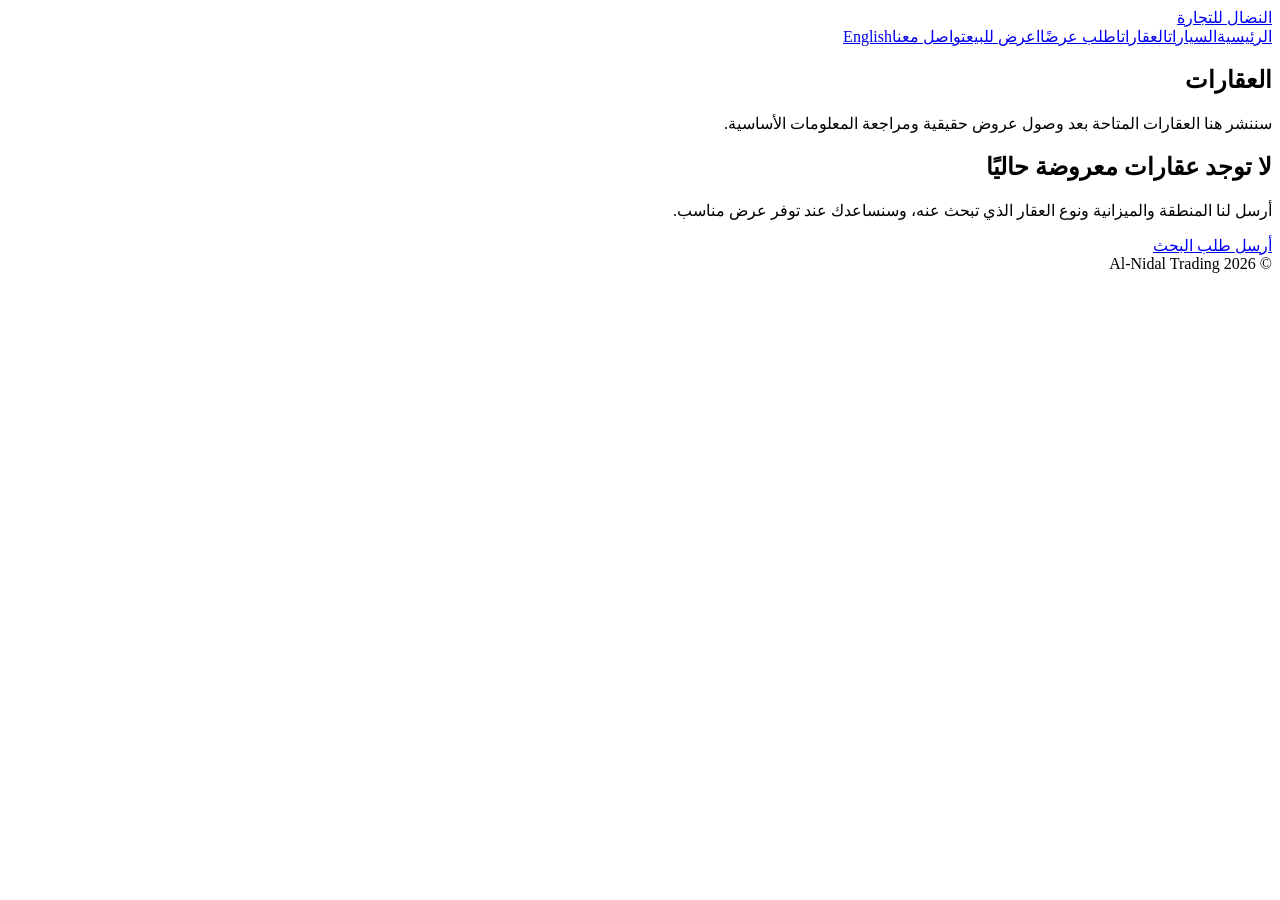
==== properties.html @ a13487aa "Add files via upload" ====
<!doctype html><html lang="ar" dir="rtl"><head><meta charset="utf-8"><meta name="viewport" content="width=device-width,initial-scale=1"><title>العقارات | النضال للتجارة</title><link rel="stylesheet" href="assets/style.css"></head><body>
<header><div class="container nav"><a class="brand" href="index.html">النضال <span>للتجارة</span></a><nav><a href="index.html">الرئيسية</a><a href="vehicles.html">السيارات</a><a class="active" href="properties.html">العقارات</a><a href="request.html">اطلب عرضًا</a><a href="sell.html">اعرض للبيع</a><a href="contact.html">تواصل معنا</a><a class="lang" href="en/properties.html">English</a></nav></div></header>
<main><section><div class="container"><h1 class="section-title">العقارات</h1><p class="section-sub">سننشر هنا العقارات المتاحة بعد وصول عروض حقيقية ومراجعة المعلومات الأساسية.</p><div class="notice"><h2>لا توجد عقارات معروضة حاليًا</h2><p>أرسل لنا المنطقة والميزانية ونوع العقار الذي تبحث عنه، وسنساعدك عند توفر عرض مناسب.</p><a class="btn primary" href="request.html">أرسل طلب البحث</a></div></div></section></main><footer>© 2026 Al-Nidal Trading</footer></body></html>
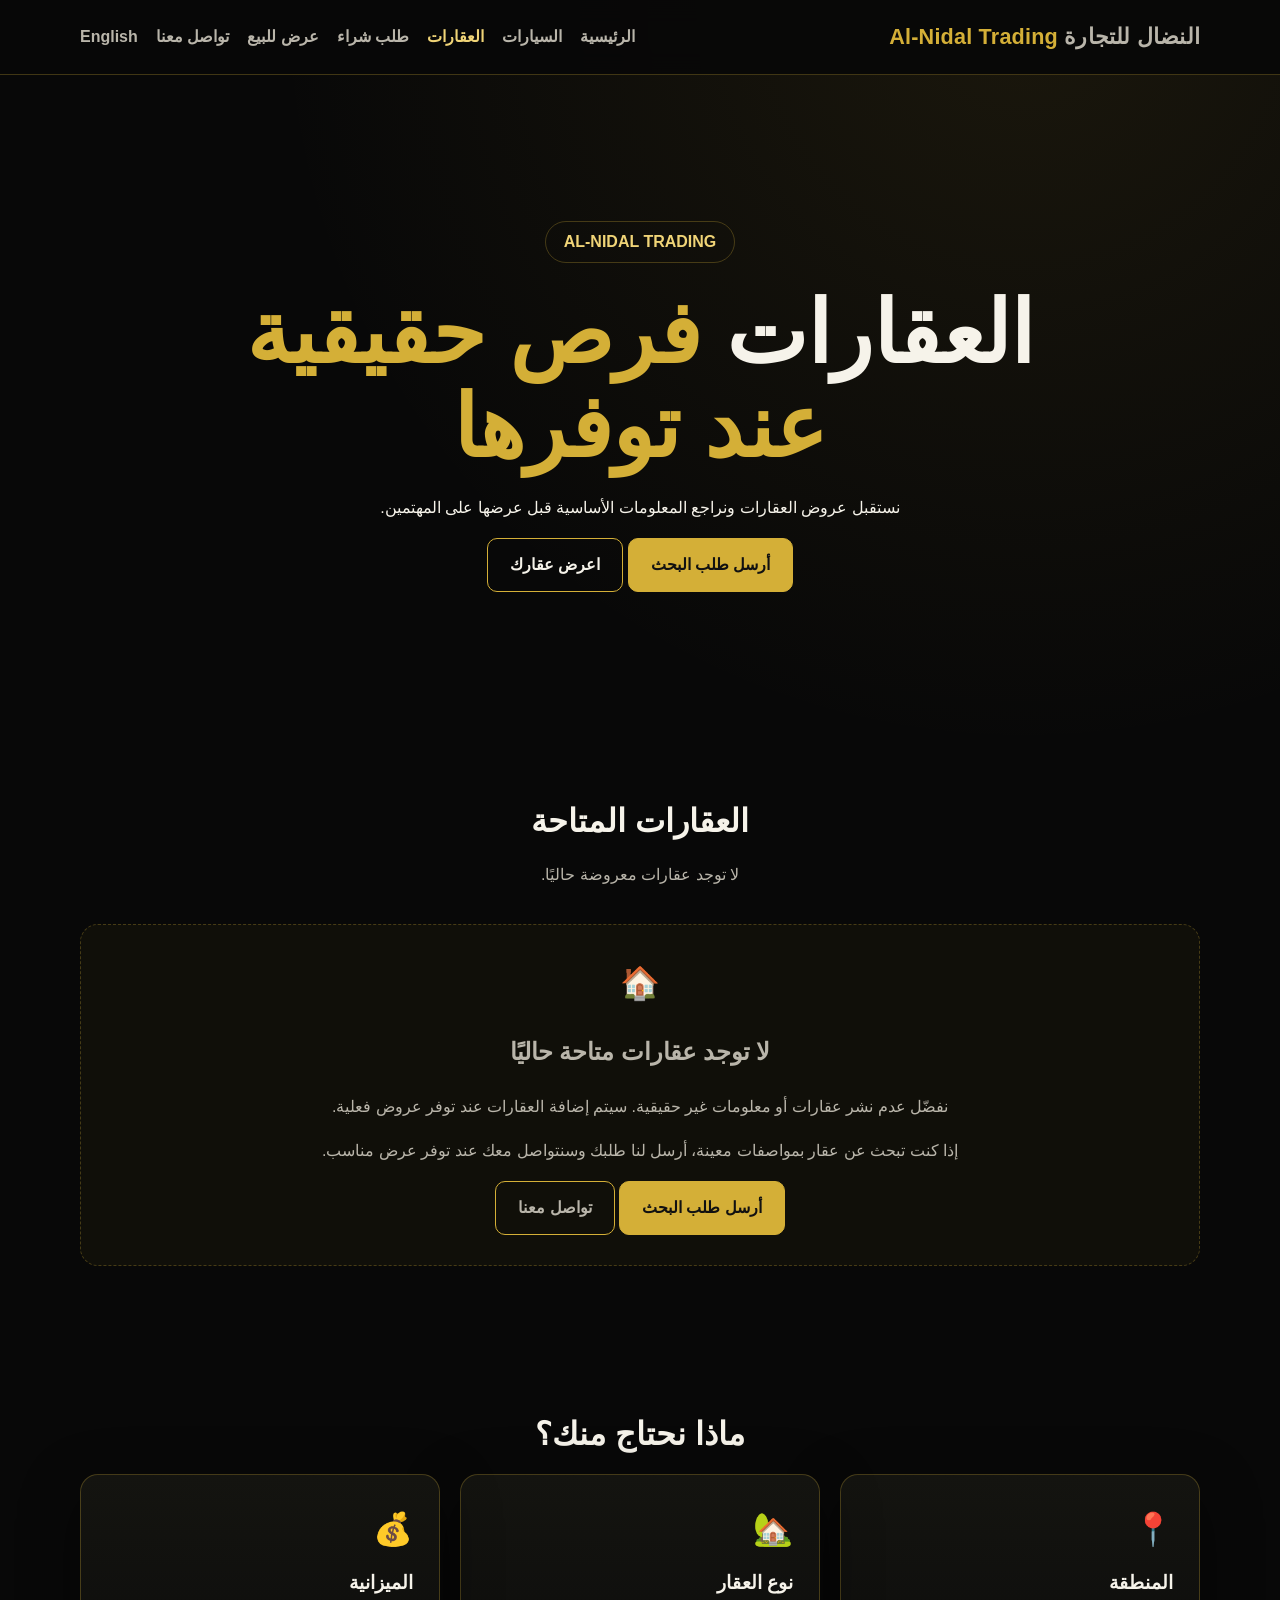
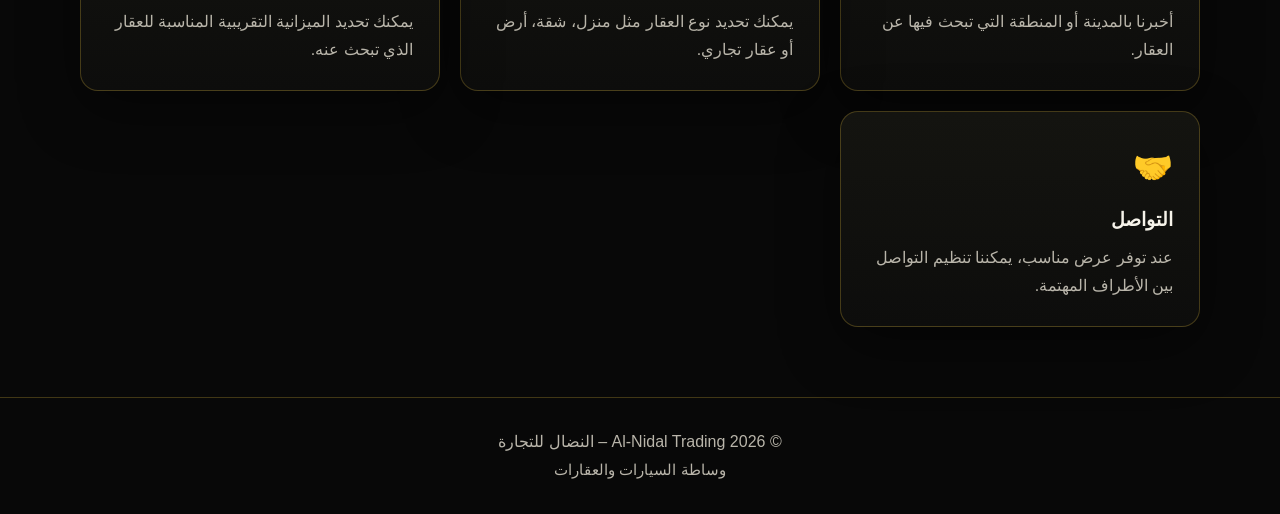
==== commit f3c63d32: "Enhance properties.html with SEO meta tags Added meta description for SEO and improved structure." ====
--- a/properties.html
+++ b/properties.html
@@ -1,3 +1,237 @@
-<!doctype html><html lang="ar" dir="rtl"><head><meta charset="utf-8"><meta name="viewport" content="width=device-width,initial-scale=1"><title>العقارات | النضال للتجارة</title><link rel="stylesheet" href="assets/style.css"></head><body>
-<header><div class="container nav"><a class="brand" href="index.html">النضال <span>للتجارة</span></a><nav><a href="index.html">الرئيسية</a><a href="vehicles.html">السيارات</a><a class="active" href="properties.html">العقارات</a><a href="request.html">اطلب عرضًا</a><a href="sell.html">اعرض للبيع</a><a href="contact.html">تواصل معنا</a><a class="lang" href="en/properties.html">English</a></nav></div></header>
-<main><section><div class="container"><h1 class="section-title">العقارات</h1><p class="section-sub">سننشر هنا العقارات المتاحة بعد وصول عروض حقيقية ومراجعة المعلومات الأساسية.</p><div class="notice"><h2>لا توجد عقارات معروضة حاليًا</h2><p>أرسل لنا المنطقة والميزانية ونوع العقار الذي تبحث عنه، وسنساعدك عند توفر عرض مناسب.</p><a class="btn primary" href="request.html">أرسل طلب البحث</a></div></div></section></main><footer>© 2026 Al-Nidal Trading</footer></body></html>+<!doctype html>
+<html lang="ar" dir="rtl">
+
+<head>
+  <meta charset="utf-8">
+  <meta name="viewport" content="width=device-width, initial-scale=1">
+
+  <meta name="description" content="العقارات - Al-Nidal Trading">
+
+  <title>العقارات | النضال للتجارة</title>
+
+  <link rel="stylesheet" href="assets/style.css">
+</head>
+
+<body>
+
+<header>
+  <div class="container nav">
+
+    <a href="index.html" class="brand">
+      النضال للتجارة
+      <span>Al-Nidal Trading</span>
+    </a>
+
+    <nav>
+      <a href="index.html">الرئيسية</a>
+      <a href="vehicles.html">السيارات</a>
+      <a href="properties.html" class="active">العقارات</a>
+      <a href="request.html">طلب شراء</a>
+      <a href="sell.html">عرض للبيع</a>
+      <a href="contact.html">تواصل معنا</a>
+      <a href="en/properties.html">English</a>
+    </nav>
+
+  </div>
+</header>
+
+
+<main>
+
+  <section class="hero">
+
+    <div class="container hero-inner">
+
+      <div class="eyebrow">
+        AL-NIDAL TRADING
+      </div>
+
+      <h1>
+        العقارات
+        <span>فرص حقيقية عند توفرها</span>
+      </h1>
+
+      <p>
+        نستقبل عروض العقارات ونراجع المعلومات الأساسية
+        قبل عرضها على المهتمين.
+      </p>
+
+      <div class="actions">
+
+        <a href="request.html" class="btn primary">
+          أرسل طلب البحث
+        </a>
+
+        <a href="sell.html" class="btn">
+          اعرض عقارك
+        </a>
+
+      </div>
+
+    </div>
+
+  </section>
+
+
+  <section>
+
+    <div class="container">
+
+      <h2 class="section-title">
+        العقارات المتاحة
+      </h2>
+
+      <p class="section-sub">
+        لا توجد عقارات معروضة حاليًا.
+      </p>
+
+
+      <div class="notice">
+
+        <div class="icon">
+          🏠
+        </div>
+
+        <h2>
+          لا توجد عقارات متاحة حاليًا
+        </h2>
+
+        <p>
+          نفضّل عدم نشر عقارات أو معلومات غير حقيقية.
+          سيتم إضافة العقارات عند توفر عروض فعلية.
+        </p>
+
+        <p>
+          إذا كنت تبحث عن عقار بمواصفات معينة،
+          أرسل لنا طلبك وسنتواصل معك عند توفر عرض مناسب.
+        </p>
+
+        <div class="actions">
+
+          <a href="request.html" class="btn primary">
+            أرسل طلب البحث
+          </a>
+
+          <a href="contact.html" class="btn">
+            تواصل معنا
+          </a>
+
+        </div>
+
+      </div>
+
+    </div>
+
+  </section>
+
+
+  <section>
+
+    <div class="container">
+
+      <h2 class="section-title">
+        ماذا نحتاج منك؟
+      </h2>
+
+      <div class="grid">
+
+
+        <div class="card">
+
+          <div class="icon">
+            📍
+          </div>
+
+          <h3>
+            المنطقة
+          </h3>
+
+          <p>
+            أخبرنا بالمدينة أو المنطقة التي تبحث
+            فيها عن العقار.
+          </p>
+
+        </div>
+
+
+        <div class="card">
+
+          <div class="icon">
+            🏡
+          </div>
+
+          <h3>
+            نوع العقار
+          </h3>
+
+          <p>
+            يمكنك تحديد نوع العقار مثل منزل،
+            شقة، أرض أو عقار تجاري.
+          </p>
+
+        </div>
+
+
+        <div class="card">
+
+          <div class="icon">
+            💰
+          </div>
+
+          <h3>
+            الميزانية
+          </h3>
+
+          <p>
+            يمكنك تحديد الميزانية التقريبية
+            المناسبة للعقار الذي تبحث عنه.
+          </p>
+
+        </div>
+
+
+        <div class="card">
+
+          <div class="icon">
+            🤝
+          </div>
+
+          <h3>
+            التواصل
+          </h3>
+
+          <p>
+            عند توفر عرض مناسب، يمكننا تنظيم
+            التواصل بين الأطراف المهتمة.
+          </p>
+
+        </div>
+
+
+      </div>
+
+    </div>
+
+  </section>
+
+</main>
+
+
+<footer>
+
+  <div class="container">
+
+    © 2026 Al-Nidal Trading – النضال للتجارة
+
+    <br>
+
+    <span class="small">
+      وساطة السيارات والعقارات
+    </span>
+
+  </div>
+
+</footer>
+
+</body>
+</html>
--- a/assets/style.css
+++ b/assets/style.css
@@ -0,0 +1,23 @@
+:root{
+  --bg:#080808;--panel:#11110f;--gold:#d4af37;--gold2:#f0d477;--text:#f6f3ea;
+  --muted:#b9b5aa;--line:rgba(212,175,55,.28);--shadow:0 18px 60px rgba(0,0,0,.45)
+}
+*{box-sizing:border-box}html{scroll-behavior:smooth}body{margin:0;background:radial-gradient(circle at 80% 0%,rgba(212,175,55,.09),transparent 32%),var(--bg);color:var(--text);font-family:Arial,"Noto Sans Arabic",sans-serif;line-height:1.75}
+a{color:inherit;text-decoration:none}.container{width:min(1120px,92%);margin:auto}
+header{position:sticky;top:0;z-index:20;background:rgba(8,8,8,.94);backdrop-filter:blur(12px);border-bottom:1px solid var(--line)}
+.nav{min-height:74px;display:flex;align-items:center;justify-content:space-between;gap:20px}.brand{font-size:1.35rem;font-weight:800;letter-spacing:.2px}.brand span{color:var(--gold)}
+nav{display:flex;align-items:center;gap:18px;flex-wrap:wrap}.nav a{color:var(--muted);font-weight:700}.nav a:hover,.nav a.active{color:var(--gold2)}
+.lang{border:1px solid var(--gold);padding:7px 14px;border-radius:999px;color:var(--gold2);font-weight:800}
+.hero{padding:90px 0 75px;text-align:center;min-height:72vh;display:flex;align-items:center}.hero-inner{width:min(900px,100%);margin:auto}
+.eyebrow{display:inline-block;border:1px solid var(--line);border-radius:999px;padding:6px 18px;color:var(--gold2);font-weight:700}
+h1{font-size:clamp(2.6rem,7vw,5.4rem);line-height:1.08;margin:24px 0 20px}h1 span,.gold{color:var(--gold)}
+.lead{font-size:1.18rem;color:var(--muted);max-width:760px;margin:0 auto 30px}
+.buttons{display:flex;justify-content:center;gap:12px;flex-wrap:wrap}.btn{display:inline-block;padding:12px 22px;border-radius:10px;border:1px solid var(--gold);font-weight:800}.btn.primary{background:var(--gold);color:#111}.btn.secondary{background:transparent;color:var(--gold2)}
+section{padding:70px 0}.section-title{text-align:center;margin:0 0 12px;font-size:2rem}.section-sub{text-align:center;color:var(--muted);max-width:700px;margin:0 auto 35px}
+.grid{display:grid;grid-template-columns:repeat(3,1fr);gap:20px}.card{background:linear-gradient(180deg,#141410,#0d0d0c);border:1px solid var(--line);border-radius:18px;padding:26px;box-shadow:var(--shadow)}.icon{font-size:2rem;color:var(--gold)}.card h3{margin:10px 0 8px}.card p{color:var(--muted);margin:0}
+.steps{counter-reset:step}.step{position:relative;padding-right:58px}.step:before{counter-increment:step;content:counter(step);position:absolute;right:0;top:0;width:42px;height:42px;border:1px solid var(--gold);border-radius:50%;display:grid;place-items:center;color:var(--gold);font-weight:900}
+.notice{border:1px dashed var(--line);background:rgba(212,175,55,.045);border-radius:18px;padding:30px;text-align:center;color:var(--muted)}
+form{max-width:760px;margin:auto}.field{margin-bottom:16px}label{display:block;margin-bottom:7px;font-weight:700}.field input,.field select,.field textarea{width:100%;padding:13px 14px;border-radius:10px;border:1px solid #3a382f;background:#0c0c0b;color:var(--text);font:inherit}.field textarea{min-height:150px;resize:vertical}
+footer{border-top:1px solid var(--line);padding:30px 0;color:var(--muted);text-align:center}.contact-grid{display:grid;grid-template-columns:repeat(2,1fr);gap:20px}.contact-card{text-align:center}
+.small{font-size:.92rem;color:var(--muted)}.ltr{direction:ltr;unicode-bidi:embed}
+@media(max-width:760px){.nav{align-items:flex-start;padding:14px 0;flex-direction:column}.grid,.contact-grid{grid-template-columns:1fr}nav{gap:12px}.hero{padding-top:55px}section{padding:55px 0}}
